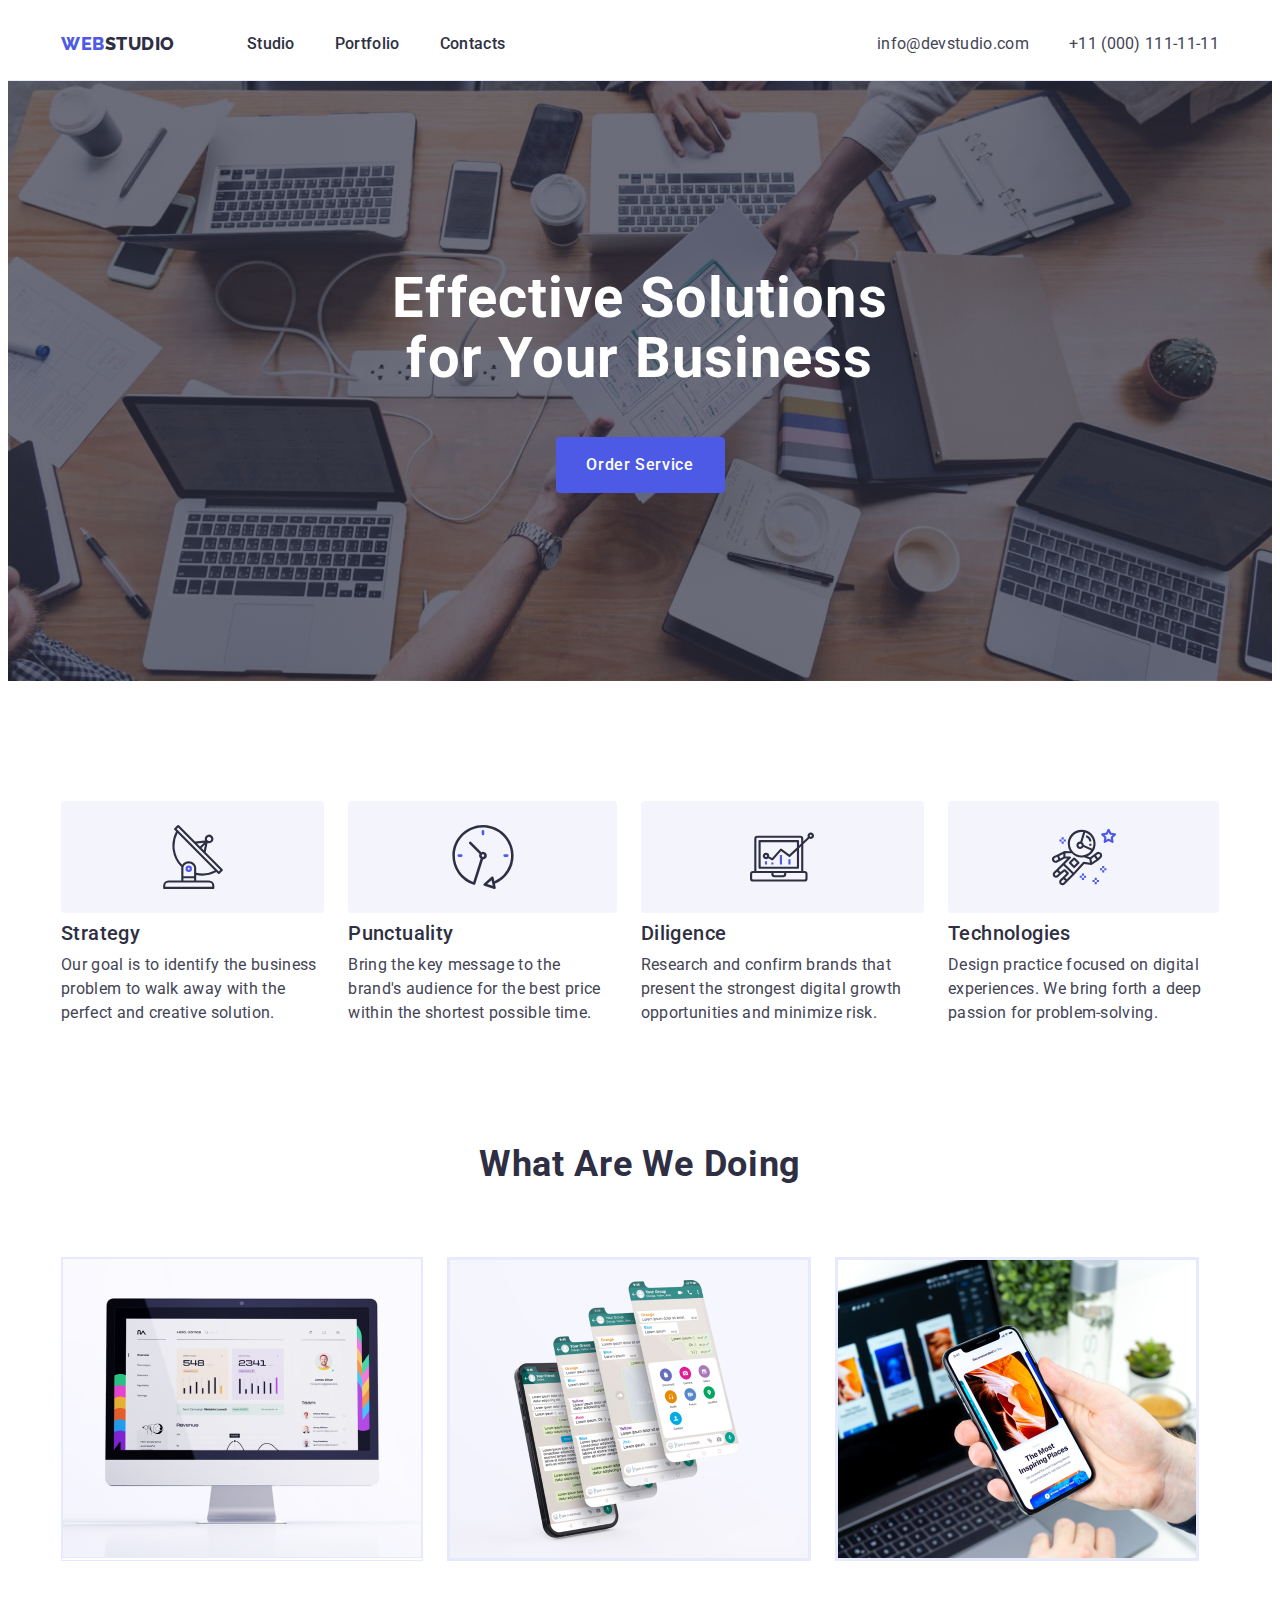
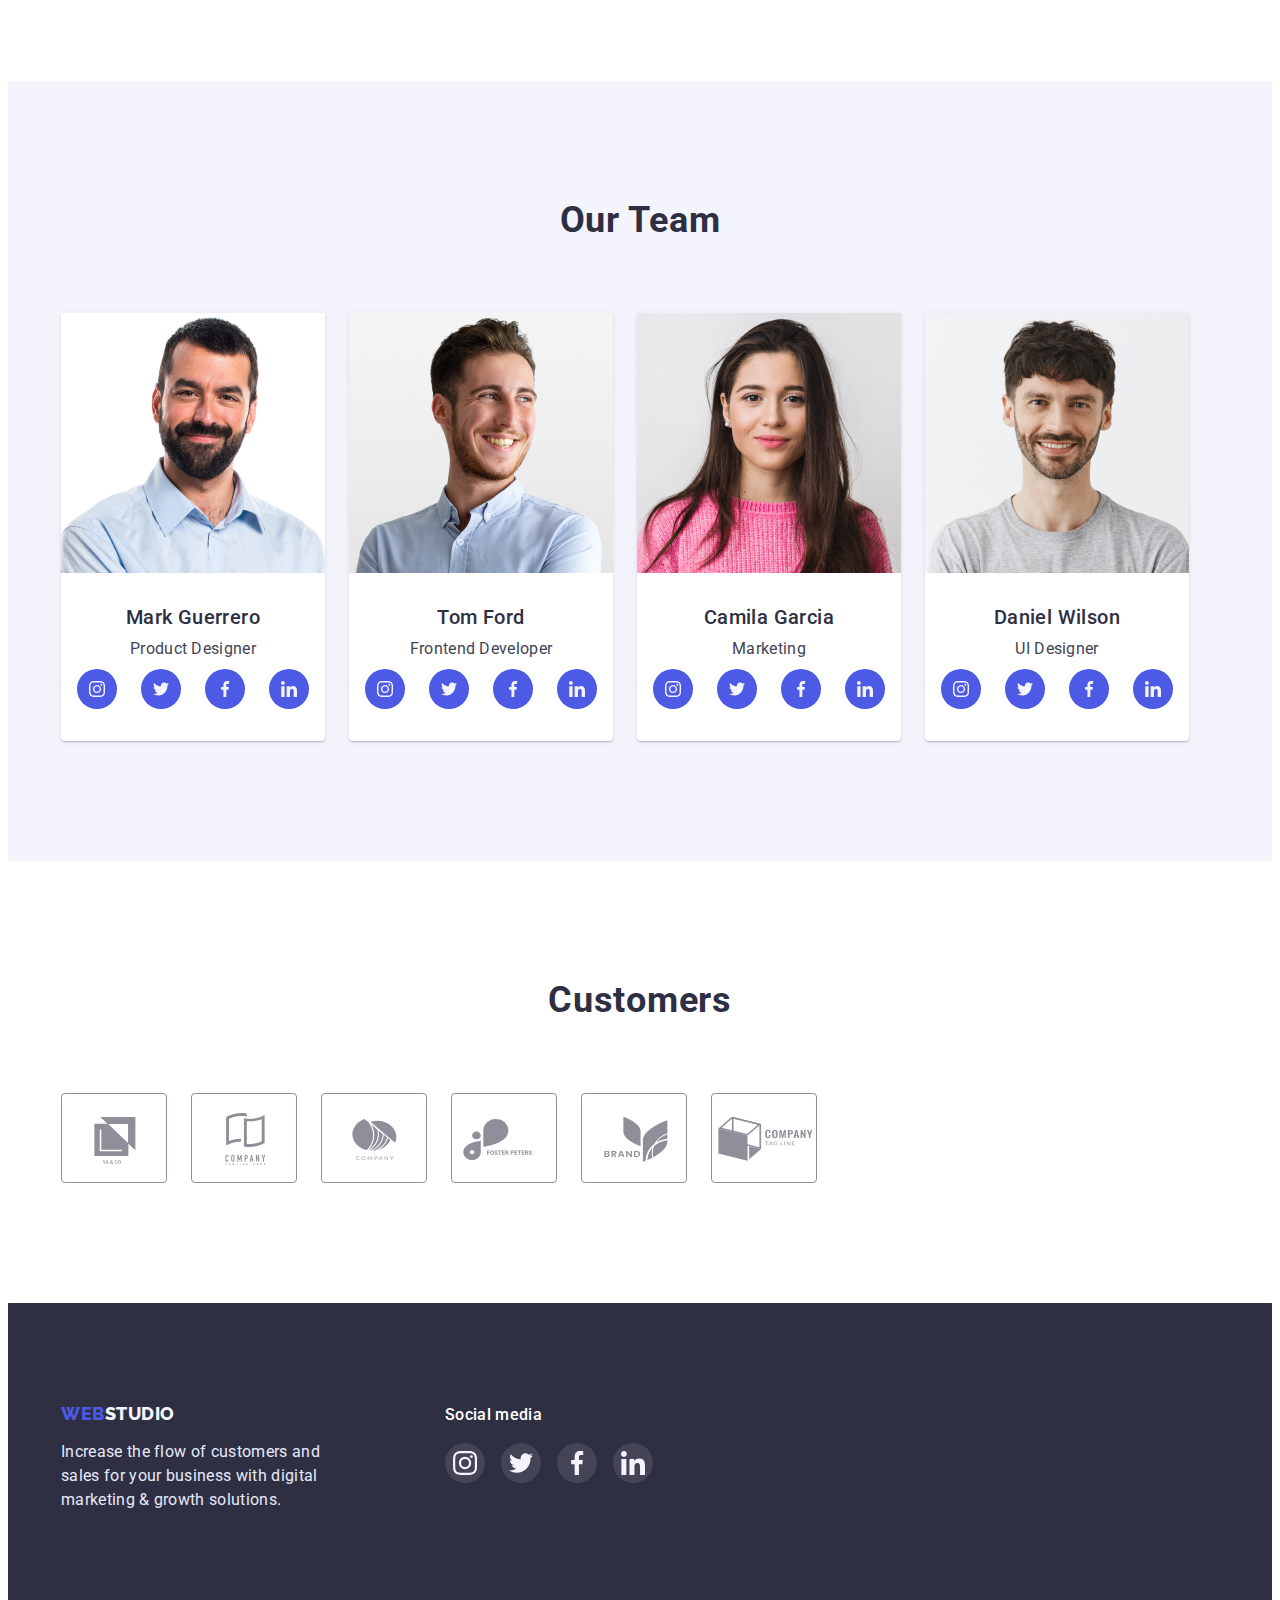
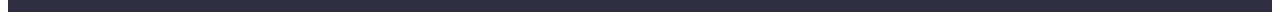
==== index.html @ a01593ac "Initial commit" ====
<!DOCTYPE html>
<html lang="en">
	<head>
		<meta charset="UTF-8" />
		<meta http-equiv="X-UA-Compatible" content="IE=edge" />
		<meta name="viewport" content="width=device-width, initial-scale=1.0" />
		<title>Document</title>
		<link rel="preconnect" href="https://fonts.googleapis.com" />
		<link rel="preconnect" href="https://fonts.gstatic.com" crossorigin />
		<link
			href="https://fonts.googleapis.com/css2?family=Raleway:wght@800&family=Roboto:wght@400;500;700;900&display=swap"
			rel="stylesheet"
		/>
		<link
			rel="stylesheet"
			href="https://cdnjs.cloudflare.com/ajax/libs/modern-normalize/1.1.0/modern-normalize.min.css"
			integrity="sha512-wpPYUAdjBVSE4KJnH1VR1HeZfpl1ub8YT/NKx4PuQ5NmX2tKuGu6U/JRp5y+Y8XG2tV+wKQpNHVUX03MfMFn9Q=="
			crossorigin="anonymous"
			referrerpolicy="no-referrer"
		/>
		<link rel="stylesheet" href="./css/styles.css" />
	</head>

	<body>
		<header class="header">
			<div class="container page-header">
				<nav class="header-nav">
					<a
						href="./index.html"
						class="header-logo-left link main-logo"
						rel="noreferrer noopener"
						>Web<span class="header-logo-right">Studio</span></a
					>
					<ul class="navigation-list list">
						<li class="navigation-item">
							<a href="./index.html" class="navigation-link link"
								>Studio
							</a>
						</li>
						<li class="navigation-item">
							<a href="./portfolio.html" class="navigation-link link">
								Portfolio</a
							>
						</li>
						<li class="navigation-item">
							<a href="" class="navigation-link link">Contacts</a>
						</li>
					</ul>
				</nav>
				<address class="contacts">
					<ul class="contacts-list list">
						<li class="navigation-item">
							<a href="mailto:info@devstudio.com" class="main-link link"
								>info@devstudio.com</a
							>
						</li>
						<li class="navigation-item">
							<a href="tel:+110001111111" class="main-link link"
								>+11 (000) 111-11-11</a
							>
						</li>
					</ul>
				</address>
			</div>
		</header>
		<main>
			<section class="hero">
				<div class="container">
					<h1 class="hero-title">Effective Solutions for Your Business</h1>
					<button type="button" class="hero-btn">Order Service</button>
				</div>
			</section>
			<section class="about">
				<div class="container">
					<h2 class="main-title-about visually-hidden">description</h2>
					<ul class="about-list list">
						<li class="about-item">
							<div class="about-block-for-icon">
								<svg class="about-icon">
									<use
										href="./Images/symbol-defs.svg#icon-group"
									></use>
								</svg>
							</div>
							<h3 class="about-title">Strategy</h3>

							<p class="about-text main-text">
								Our goal is to identify the business problem to walk
								away with the perfect and creative solution.
							</p>
						</li>
						<li class="about-item">
							<div class="about-block-for-icon">
								<svg class="about-icon">
									<use
										href="./Images/symbol-defs.svg#icon-clock"
									></use>
								</svg>
							</div>
							<h3 class="about-title">Punctuality</h3>
							<p class="about-text main-text">
								Bring the key message to the brand's audience for the
								best price within the shortest possible time.
							</p>
						</li>
						<li class="about-item">
							<div class="about-block-for-icon">
								<svg class="about-icon">
									<use
										href="./Images/symbol-defs.svg#icon-diagram"
									></use>
								</svg>
							</div>
							<h3 class="about-title">Diligence</h3>
							<p class="about-text main-text">
								Research and confirm brands that present the strongest
								digital growth opportunities and minimize risk.
							</p>
						</li>
						<li class="about-item">
							<div class="about-block-for-icon">
								<svg class="about-icon">
									<use
										href="./Images/symbol-defs.svg#icon-astronaut"
									></use>
								</svg>
							</div>
							<h3 class="about-title">Technologies</h3>
							<p class="about-text main-text">
								Design practice focused on digital experiences. We bring
								forth a deep passion for problem-solving.
							</p>
						</li>
					</ul>
				</div>
			</section>
			<section class="description">
				<div class="container">
					<h2 class="title-description">What are we doing</h2>
					<ul class="description-list list">
						<li class="description-item">
							<img
								class="description-img"
								src="./images/monitor.jpg"
								alt="monitor"
								width="360"
								height="300"
							/>
						</li>
						<li class="description-item">
							<img
								class="description-item"
								src="./images/menu.jpg"
								alt="aplication"
								width="360"
								height="300"
							/>
						</li>
						<li class="description-item">
							<img
								class="description-item"
								src="./images/telephone.jpg"
								alt="telephone"
								width="360"
								height="300"
							/>
						</li>
					</ul>
				</div>
			</section>
			<section class="team">
				<div class="container">
					<h2 class="title-team">Our Team</h2>
					<ul class="team-list list">
						<li class="team-item">
							<img
								class="team-img"
								src="./images/mark.jpg"
								alt="Product Designer"
								width="264"
								height="260"
							/>

							<div class="team-content">
								<h3 class="team-name">Mark Guerrero</h3>
								<p class="team-position main-text">Product Designer</p>

								<ul class="team-list-social list">
									<li class="team-block-for-icon">
										<a href="" class="team-social-link link"
											><svg class="team-icon">
												<use
													href="./Images/symbol-defs.svg#icon-instagram"
												></use>
											</svg>
										</a>
									</li>
									<li class="team-block-for-icon">
										<a href="" class="team-social-link link">
											<svg class="team-icon">
												<use
													href="./Images/symbol-defs.svg#icon-twitter"
												></use>
											</svg>
										</a>
									</li>
									<li class="team-block-for-icon">
										<a href="" class="team-social-link link"
											><svg class="team-icon">
												<use
													href="./Images/symbol-defs.svg#icon-facebook"
												></use>
											</svg>
										</a>
									</li>
									<li class="team-block-for-icon">
										<a href="" class="team-social-link link"
											><svg class="team-icon">
												<use
													href="./Images/symbol-defs.svg#icon-linkedin"
												></use>
											</svg>
										</a>
									</li>
								</ul>
							</div>
						</li>
						<li class="team-item">
							<img
								class="team-img"
								src="./images/djon.jpg"
								alt="Frontend Developer"
								width="264"
								height="260"
							/>
							<div class="team-content">
								<h3 class="team-name">Tom Ford</h3>
								<p class="team-position main-text">
									Frontend Developer
								</p>

								<ul class="team-list-social list">
									<li class="team-block-for-icon">
										<a href="" class="team-social-link link"
											><svg class="team-icon">
												<use
													href="./Images/symbol-defs.svg#icon-instagram"
												></use>
											</svg>
										</a>
									</li>
									<li class="team-block-for-icon">
										<a href="" class="team-social-link link">
											<svg class="team-icon">
												<use
													href="./Images/symbol-defs.svg#icon-twitter"
												></use>
											</svg>
										</a>
									</li>
									<li class="team-block-for-icon">
										<a href="" class="team-social-link link"
											><svg class="team-icon">
												<use
													href="./Images/symbol-defs.svg#icon-facebook"
												></use>
											</svg>
										</a>
									</li>
									<li class="team-block-for-icon">
										<a href="" class="team-social-link link"
											><svg class="team-icon">
												<use
													href="./Images/symbol-defs.svg#icon-linkedin"
												></use>
											</svg>
										</a>
									</li>
								</ul>
							</div>
						</li>
						<li class="team-item">
							<img
								class="team-img"
								src="./images/camilla.jpg"
								alt="Marketing"
								width="264"
								height="260"
							/>
							<div class="team-content">
								<h3 class="team-name">Camila Garcia</h3>
								<p class="team-position main-text">Marketing</p>

								<ul class="team-list-social list">
									<li class="team-block-for-icon">
										<a href="" class="team-social-link link"
											><svg class="team-icon">
												<use
													href="./Images/symbol-defs.svg#icon-instagram"
												></use>
											</svg>
										</a>
									</li>
									<li class="team-block-for-icon">
										<a href="" class="team-social-link link">
											<svg class="team-icon">
												<use
													href="./Images/symbol-defs.svg#icon-twitter"
												></use>
											</svg>
										</a>
									</li>
									<li class="team-block-for-icon">
										<a href="" class="team-social-link link"
											><svg class="team-icon">
												<use
													href="./Images/symbol-defs.svg#icon-facebook"
												></use>
											</svg>
										</a>
									</li>
									<li class="team-block-for-icon">
										<a href="" class="team-social-link link"
											><svg class="team-icon">
												<use
													href="./Images/symbol-defs.svg#icon-linkedin"
												></use>
											</svg>
										</a>
									</li>
								</ul>
							</div>
						</li>
						<li class="team-item">
							<img
								class="team-img"
								src="./images/denis.jpg"
								alt="Ui Designer"
								width="264"
								height="260"
							/>
							<div class="team-content">
								<h3 class="team-name">Daniel Wilson</h3>
								<p class="team-position main-text">UI Designer</p>

								<ul class="team-list-social list">
									<li class="team-block-for-icon">
										<a href="" class="team-social-link link"
											><svg class="team-icon">
												<use
													href="./Images/symbol-defs.svg#icon-instagram"
												></use>
											</svg>
										</a>
									</li>
									<li class="team-block-for-icon">
										<a href="" class="team-social-link link">
											<svg class="team-icon">
												<use
													href="./Images/symbol-defs.svg#icon-twitter"
												></use>
											</svg>
										</a>
									</li>
									<li class="team-block-for-icon">
										<a href="" class="team-social-link link"
											><svg class="team-icon">
												<use
													href="./Images/symbol-defs.svg#icon-facebook"
												></use>
											</svg>
										</a>
									</li>
									<li class="team-block-for-icon">
										<a href="" class="team-social-link link"
											><svg class="team-icon">
												<use
													href="./Images/symbol-defs.svg#icon-linkedin"
												></use>
											</svg>
										</a>
									</li>
								</ul>
							</div>
						</li>
					</ul>
				</div>
			</section>
			<section class="section-customers">
				<div class="container">
					<h2 class="title-customers">Customers</h2>
					<ul class="customers-list list">
						<li class="customers-item">
							<a href="" class="customers-link link">
								<svg class="customers-icon">
									<use href="./Images/symbol-defs.svg#icon-logo"></use>
								</svg>
							</a>
						</li>
						<li class="customers-item">
							<a href="" class="customers-link link">
								<svg class="customers-icon">
									<use
										href="./Images/symbol-defs.svg#icon-logo-1"
									></use>
								</svg>
							</a>
						</li>
						<li class="customers-item">
							<a href="" class="customers-link link">
								<svg class="customers-icon">
									<use
										href="./Images/symbol-defs.svg#icon-logo-2"
									></use>
								</svg>
							</a>
						</li>
						<li class="customers-item">
							<a href="" class="customers-link link">
								<svg class="customers-icon">
									<use
										href="./Images/symbol-defs.svg#icon-logo-3"
									></use>
								</svg>
							</a>
						</li>
						<li class="customers-item">
							<a href="" class="customers-link link">
								<svg class="customers-icon">
									<use
										href="./Images/symbol-defs.svg#icon-logo-4"
									></use>
								</svg>
							</a>
						</li>
						<li class="customers-item">
							<a href="" class="customers-link link">
								<svg class="customers-icon">
									<use
										href="./Images/symbol-defs.svg#icon-logo-5"
									></use>
								</svg>
							</a>
						</li>
					</ul>
				</div>
			</section>
		</main>
		<footer class="footer">
			<div class="container flex-for-footer">
				<div class="footer-block">
					<a
						class="footer-leftside-logo link main-logo"
						href="./index.html"
						target="_blank"
						rel="noreferrer noopener"
						>Web<span class="footer-rightside-logo">Studio</span></a
					>
					<p class="footer-text">
						Increase the flow of customers and sales for your business
						with digital marketing & growth solutions.
					</p>
				</div>
				<div>
					<h3 class="title-social">Social media</h3>
					<ul class="footer-list list">
						<li>
							<a href="" class="footer-social-link link"
								><svg class="footer-icon">
									<use
										href="./Images/symbol-defs.svg#icon-instagram"
									></use>
								</svg>
							</a>
						</li>
						<li>
							<a href="" class="footer-social-link link">
								<svg class="footer-icon">
									<use
										href="./Images/symbol-defs.svg#icon-twitter"
									></use>
								</svg>
							</a>
						</li>
						<li>
							<a href="" class="footer-social-link link"
								><svg class="footer-icon">
									<use
										href="./Images/symbol-defs.svg#icon-facebook"
									></use>
								</svg>
							</a>
						</li>
						<li>
							<a href="" class="footer-social-link link"
								><svg class="footer-icon">
									<use
										href="./Images/symbol-defs.svg#icon-linkedin"
									></use>
								</svg>
							</a>
						</li>
					</ul>
				</div>
			</div>
		</footer>
	</body>
</html>
---- css/styles.css ----
:root {
	--color-iris: #4d5ae5;
	--color-ocean: #404bbf;
	--color-navy-blue: #2e2f42;
	--color-green: #31d0aa;
	--color-slate: #434455;
	--color-light-slate: #8e8f99;
	--color-cornflower: #e7e9fc;
	--color-cloud: #f4f4fd;
	--color-navy-blue-modal: #2e2f42;
	--color-grey: #2e2f42;
	--color-white: #ffffff;
}
h1,
h2,
h3,
h4,
h5,
h6,
p {
	margin-top: 0;
	margin-bottom: 0;
}
ul {
	margin-top: 0;
	margin-bottom: 0;
	padding-left: 0;
}
img {
	display: block;
	max-width: 100%;
	height: auto;
}
button {
	cursor: pointer;
}
.container {
	width: 1158px;
	margin-left: auto;
	margin-right: auto;
	padding-left: 15px;
	padding-right: 15px;
}
.visually-hidden {
	position: absolute;
	width: 1px;
	height: 1px;
	margin: -1px;
	border: 0;
	padding: 0;
	white-space: nowrap;
	clip-path: inset(100%);
	clip: rect(0 0 0 0);
	overflow: hidden;
}
body {
	font-family: 'Roboto', sans-serif;
	color: #434455;
}
.link {
	text-decoration: none;
}
.list {
	list-style: none;
}
/*                main-class         */
.main-logo {
	font-family: Raleway, sans-serif;
	font-weight: 800;
	font-size: 18px;
	line-height: 1.17;

	letter-spacing: 0.03em;
	text-transform: uppercase;
	color: var(--color-iris);
}

.main-text {
	font-weight: 400;
	font-size: 16px;
	line-height: 1.5;
	letter-spacing: 0.02em;
	color: var(--color-slate);
}
/*          header */
.page-header {
	display: flex;
	align-items: center;
}
.header {
	border-bottom: 1px solid var(--color-cornflower);
}
.header-nav {
	display: flex;
	align-items: center;
}
.header-logo-right {
	font-family: Raleway, sans-serif;
	font-weight: 800;
	font-size: 18px;
	line-height: 1.17;

	letter-spacing: 0.03em;
	text-transform: uppercase;
	color: var(--color-navy-blue);
}
.navigation-list {
	display: flex;
	margin-left: 72px;
}
.navigation-item:not(:last-child) {
	margin-right: 40px;
}
.mail {
	margin-right: 40px;
}

.navigation-link {
	font-weight: 500;
	font-size: 16px;
	line-height: 1.5;
	letter-spacing: 0.02em;
	color: var(--color-navy-blue);
	display: inline-block;
	padding-top: 24px;
	padding-bottom: 24px;
}
.navigation-link:hover,
.navigation-link:focus,
.navigation-link:active {
	color: var(--color-ocean);
}
.current {
	color: var(--color-cornflower);
}
.contacts {
	font-style: normal;
	margin-left: auto;
}
.contacts-list {
	display: flex;
}
.main-link {
	font-weight: 400;

	font-size: 16px;
	line-height: 1.5;
	letter-spacing: 0.02em;
	color: var(--color-slate);
}
.main-link:hover,
.main-link:focus,
.main-link:active {
	color: var(--color-ocean);
}
/*           Hero         */
.hero {
	text-align: center;
	background-color: var(--color-navy-blue-modal);
	max-width: 1440px;
	margin: 0 auto;
	padding-top: 188px;
	padding-bottom: 188px;
	background-image: linear-gradient(
			rgba(46, 47, 66, 0.7),
			rgba(46, 47, 66, 0.7)
		),
		url(../Images/people-office.jpg);
	background-size: cover;
	background-position: center;
}
.hero-title {
	font-weight: 700;
	font-size: 56px;
	line-height: 1.07;
	letter-spacing: 0.02em;
	color: var(--color-white);
	width: 496px;
	margin: 0 auto 48px auto;
}

.hero-btn {
	font-family: inherit;

	font-weight: 500;
	font-size: 16px;
	line-height: 1.5;

	letter-spacing: 0.04em;
	color: var(--color-white);
	background-color: var(--color-iris);
	cursor: pointer;
	width: 169px;
	height: 56px;
	border: none;
	border-radius: 4px;
}
.hero-btn:hover,
.hero-btn:focus,
.hero-btn:active {
	background-color: var(--color-ocean);
	color: var(--color-white);
}
/*              main           */
.about {
	padding-top: 120px;
	padding-bottom: 120px;
}
.about-item {
	max-width: calc((100%-72px) / 4);
}
.about-list {
	display: flex;
	gap: 24px;
}

.about-title {
	font-weight: 500;
	font-size: 20px;
	line-height: 1.2;
	letter-spacing: 0.02em;
	color: var(--color-navy-blue);
	margin-bottom: 8px;
}
.about-block-for-icon {
	display: flex;

	justify-content: center;
	align-items: center;
	height: 112px;
	background-color: var(--color-cloud);
	margin-bottom: 8px;
	border-radius: 4px;
}
.about-icon {
	width: 64px;
	height: 64px;
}
.description {
	padding-bottom: 120px;
}
.title-description {
	font-style: normal;
	font-weight: 700;
	font-size: 36px;
	line-height: 1.11;
	text-align: center;
	letter-spacing: 0.02em;
	text-transform: capitalize;
	color: var(--color-navy-blue);
	margin-bottom: 72px;
}

.description-list {
	display: flex;
	gap: 24px;
}
.description-item {
	border: 1px solid var(--color-cornflower);
}
.team {
	padding-top: 120px;
	padding-bottom: 120px;
	background-color: var(--color-cloud);
}
.team-item {
	width: calc((100%-3 * 24) / 4);
	box-shadow: 0px 1px 6px rgba(46, 47, 66, 0.08),
		0px 1px 1px rgba(46, 47, 66, 0.16), 0px 2px 1px rgba(46, 47, 66, 0.08);
}
.title-team {
	font-style: normal;
	font-weight: 700;
	font-size: 36px;
	line-height: 1.11;
	text-align: center;
	letter-spacing: 0.02em;
	text-transform: capitalize;
	color: var(--color-navy-blue);
	margin-bottom: 72px;
}
.team-list {
	display: flex;

	gap: 24px;
}
.team-item {
	background-color: var(--color-white);
	border-radius: 0px 0px 4px 4px;
}
.team-content {
	text-align: center;
	padding-top: 32px;
	padding-bottom: 32px;
}
.team-name {
	font-style: normal;
	font-weight: 500;
	font-size: 20px;
	line-height: 1.2;
	margin-bottom: 8px;
	letter-spacing: 0.02em;
	color: var(--color-navy-blue);
}
.team-list-social {
	margin-top: 8px;
	display: flex;
	justify-content: center;
	gap: 24px;
}

.team-social-link {
	display: flex;
	width: 40px;
	height: 40px;
	background-color: var(--color-iris);
	border-radius: 50%;

	align-items: center;
	justify-content: center;
}
.team-social-link:hover,
.team-social-link:focus {
	background-color: var(--color-ocean);
}
.team-icon {
	width: 16px;
	height: 16px;
	fill: var(--color-cloud);
}

.section-customers {
	padding-top: 120px;
	padding-bottom: 120px;
}
.title-customers {
	font-family: 'Roboto';
	font-style: normal;
	font-weight: 700;
	font-size: 36px;
	line-height: 1.11;
	text-align: center;
	letter-spacing: 0.02em;
	color: var(--color-navy-blue);
}
.customers-list {
	display: flex;
	align-items: flex-start;
	margin-top: 72px;
	gap: 24px;
}
.customers-item {
	width: calc((100%-120px) / 6);
}
.customers-link {
	display: flex;

	height: 88px;
	justify-content: center;
	align-items: center;
	border: 1px solid var(--color-light-slate);
	border-radius: 4px;
}
.customers-link:hover,
.customers-link:focus {
	border-color: var(--color-ocean);
}
.customers-link:hover .customers-icon {
	fill: var(--color-ocean);
}
.customers-icon {
	width: 104px;
	height: 56px;
	fill: var(--color-light-slate);
}

/*         Footer       */
.footer {
	background-color: var(--color-navy-blue);
	padding-top: 100px;
	padding-bottom: 100px;
}
.footer-block {
	width: 264px;
}
.footer-rightside-logo {
	font-family: Raleway, sans-serif;
	font-style: normal;
	font-weight: 800;
	font-size: 18px;
	line-height: 1.17;

	letter-spacing: 0.03em;
	text-transform: uppercase;
	color: var(--color-cloud);
}
.flex-for-footer {
	display: flex;
}
.footer-text {
	font-weight: 400;
	font-size: 16px;
	line-height: 1.5;
	letter-spacing: 0.02em;
	color: var(--color-cornflower);

	margin-top: 16px;
}
.title-social {
	font-family: 'Roboto';
	font-style: normal;
	font-weight: 500;
	font-size: 16px;
	line-height: 1.5;
	letter-spacing: 0.02em;
	color: var(--color-white);
	margin-bottom: 16px;
}
.footer-list {
	display: flex;
	justify-content: center;
	gap: 16px;
}
.footer-block {
	margin-right: 120px;
}
.footer-social-link {
	display: flex;
	width: 40px;
	height: 40px;
	background-color: rgba(255, 255, 255, 0.1);
	border-radius: 50%;

	align-items: center;
	justify-content: center;
}
.footer-social-link:hover,
.footer-social-link:focus {
	background-color: var(--color-green);
}
.footer-icon {
	width: 24px;
	height: 24px;
	fill: var(--color-cloud);
}
/*             portfolio       */
.section-menu {
	padding-top: 96px;
	padding-bottom: 120px;
}
.menu-list {
	display: flex;
	margin-bottom: 72px;
	gap: 24px;
	justify-content: center;
}

.menu-btn {
	font-family: Roboto, sans-serif;
	font-style: normal;
	font-weight: 500;
	font-size: 16px;
	line-height: 1.5;
	letter-spacing: 0.04em;
	color: var(--color-iris);
	background-color: var(--color-cloud);
	cursor: pointer;
	border: 1px solid var(--color-cornflower);
	border-radius: 4px;
	padding: 12px 24px;
}
.menu-btn:hover,
.menu-btn:focus,
.menu-btn:active {
	color: var(--color-white);
	background-color: var(--color-ocean);
	box-shadow: 0px 4px 4px rgba(0, 0, 0, 0.25);
	border-color: var(--color-ocean);
}
.menu-cards-item {
	max-width: calc((100%-48) / 3);
}

.cards-content {
	padding-left: 16px;
	padding-top: 32px;
	padding-bottom: 32px;
	border: 1px solid var(--color-cornflower);
	border-top: none;
}
.menu-list-cards {
	display: flex;
	flex-wrap: wrap;
	column-gap: 24px;
	row-gap: 48px;
}
.menu-title-cards {
	font-weight: 500;
	font-size: 20px;
	line-height: 1.2;
	letter-spacing: 0.02em;
	color: var(--color-navy-blue);
	margin-bottom: 8px;
}
.menu-cards-link:hover,
.menu-cards-link:focus {
	display: block;
	box-shadow: 0px 1px 6px rgba(46, 47, 66, 0.08),
		0px 1px 1px rgba(46, 47, 66, 0.16), 0px 2px 1px rgba(46, 47, 66, 0.08);
}
.menu-link:hover,
.menu-link:focus,
.menu-link:active {
	color: var(--color-ocean);
}
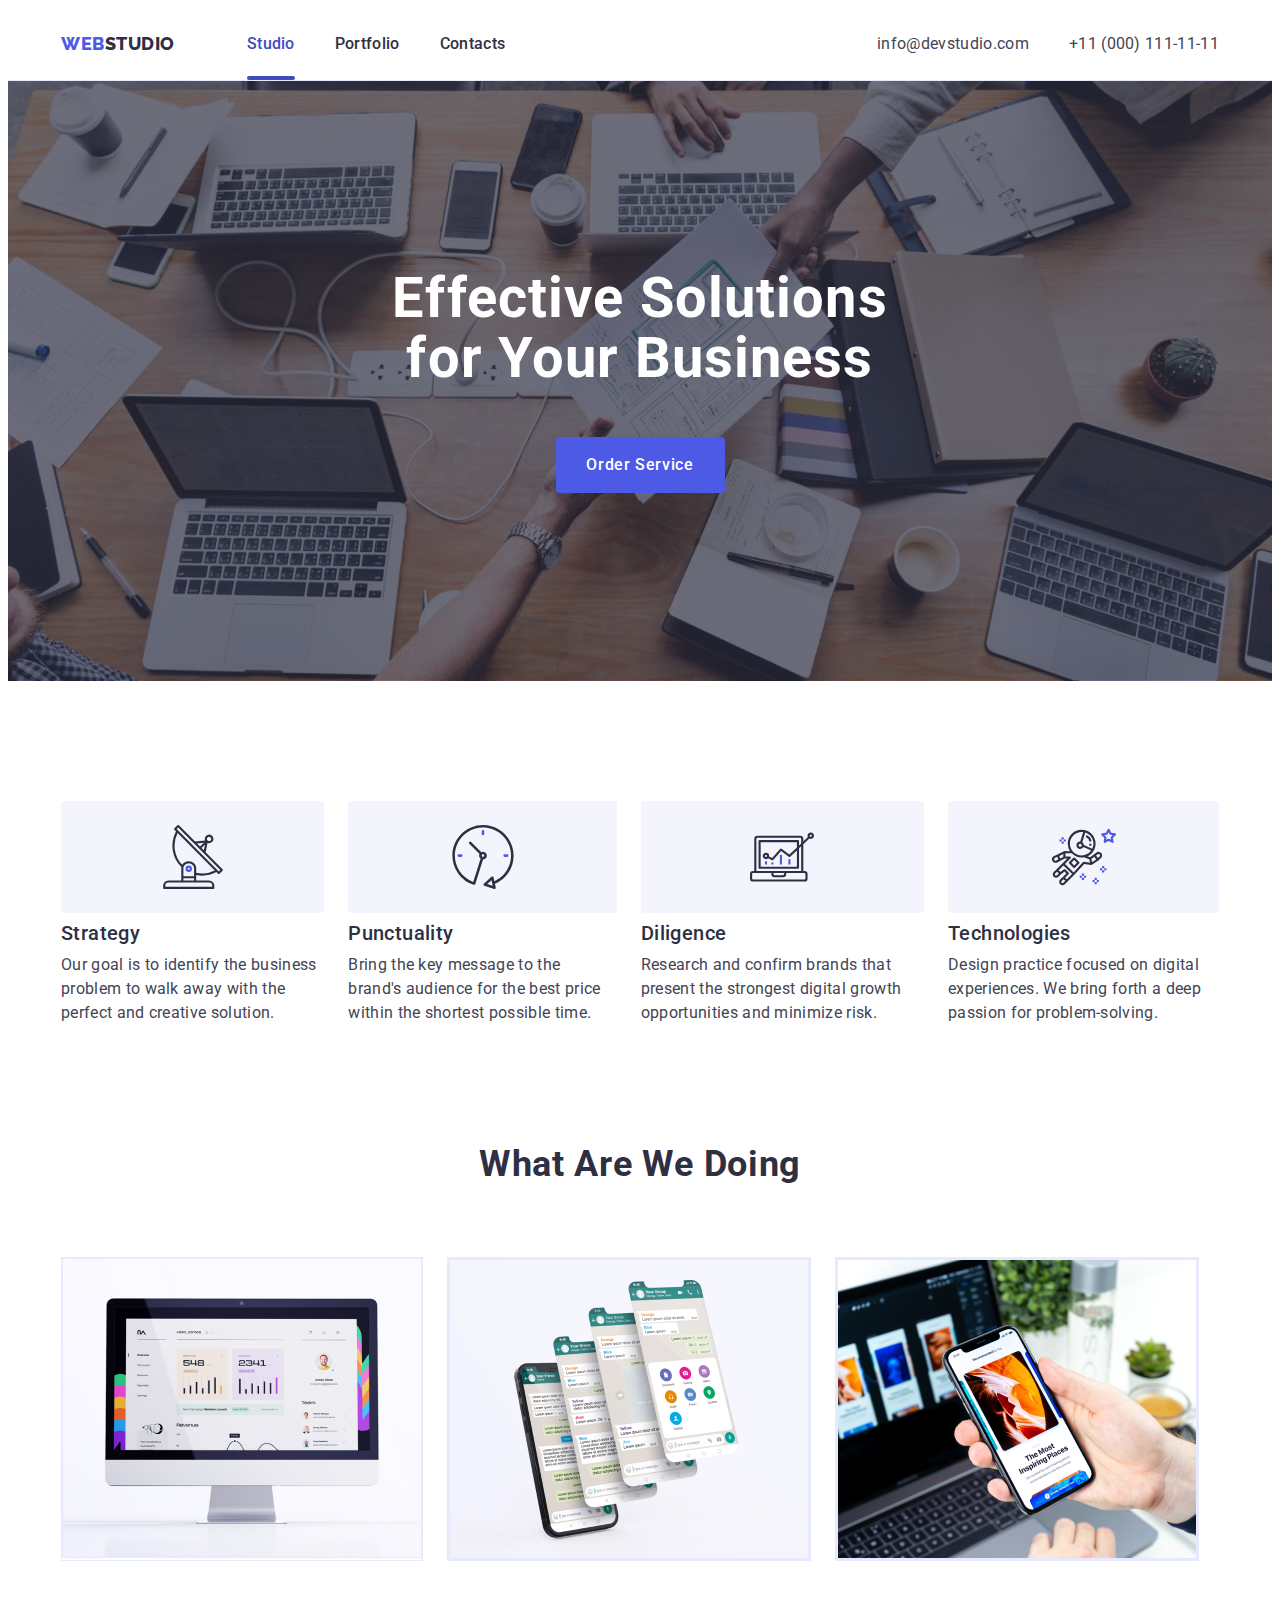
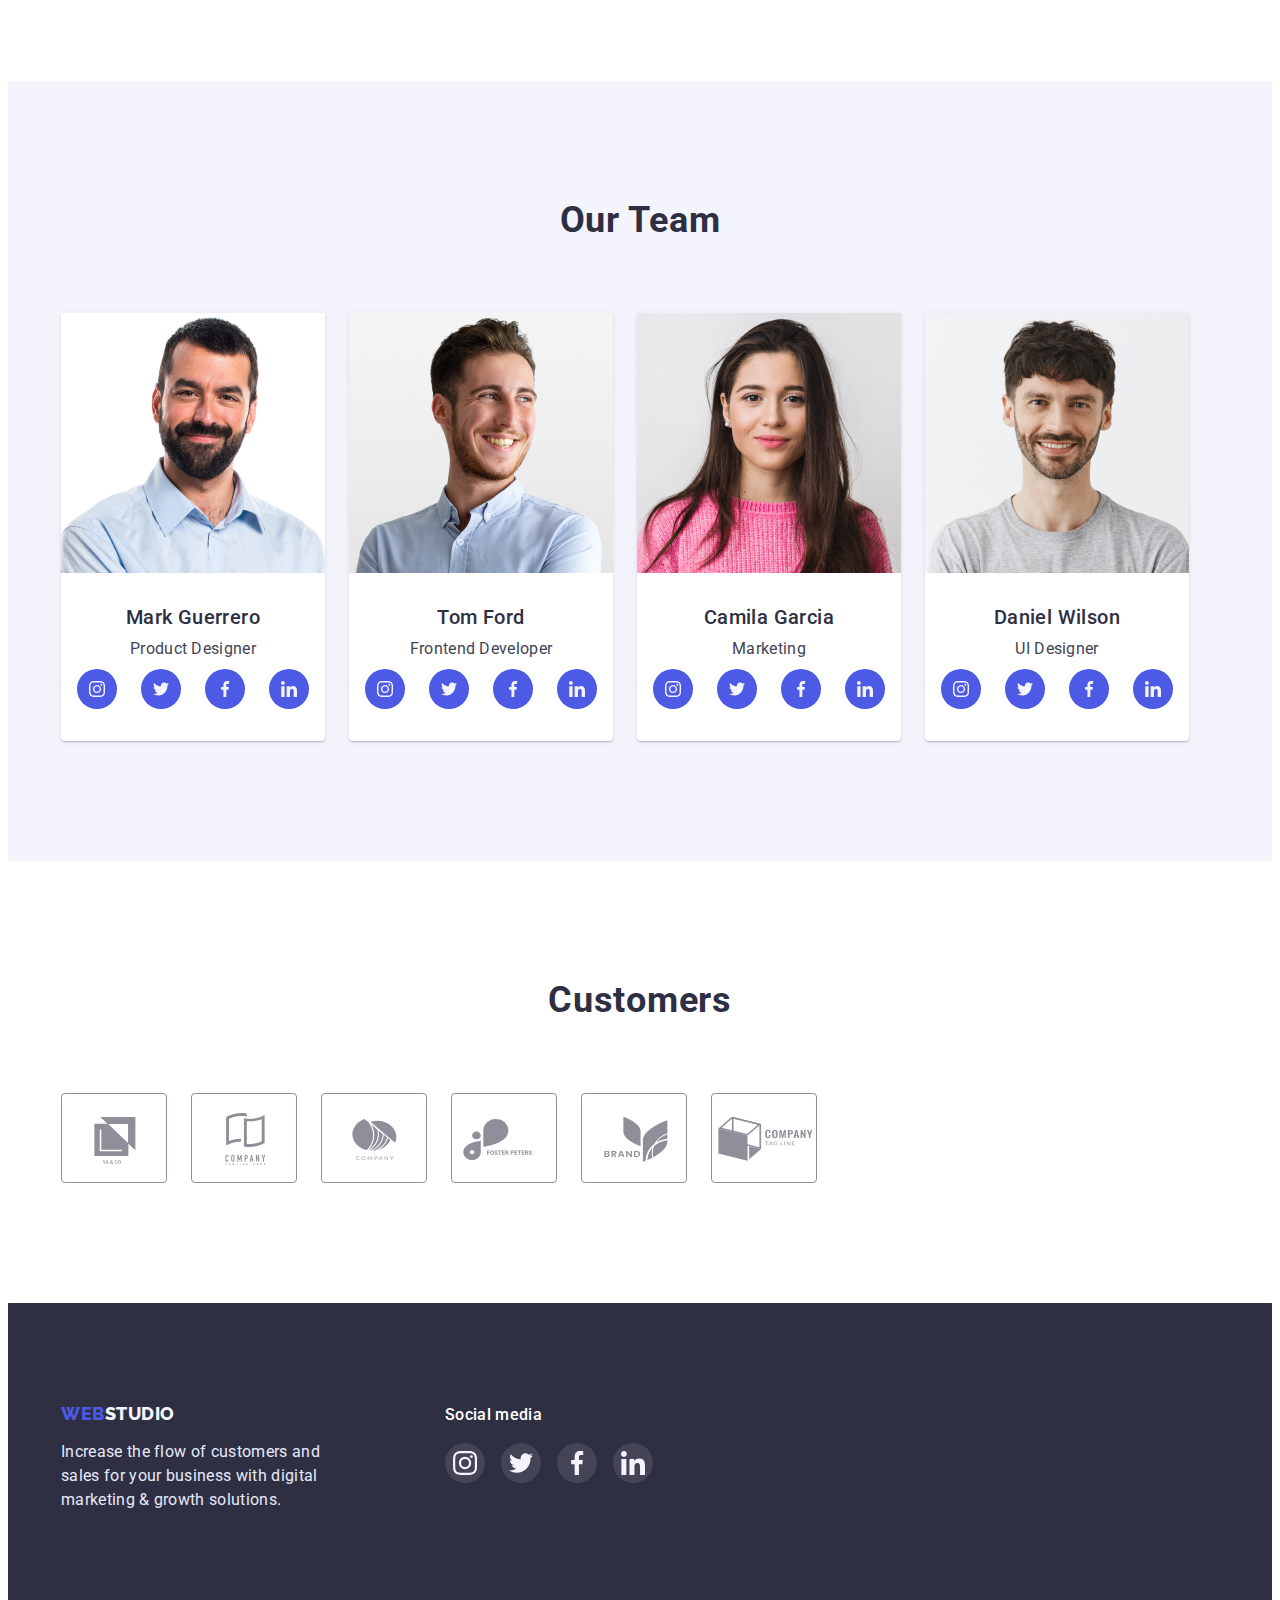
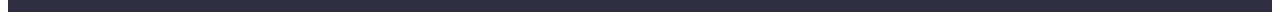
==== commit 73564122: "first try" ====
--- a/index.html
+++ b/index.html
@@ -33,7 +33,7 @@
 					>
 					<ul class="navigation-list list">
 						<li class="navigation-item">
-							<a href="./index.html" class="navigation-link link"
+							<a href="./index.html" class="navigation-link link current"
 								>Studio
 							</a>
 						</li>
@@ -67,7 +67,9 @@
 			<section class="hero">
 				<div class="container">
 					<h1 class="hero-title">Effective Solutions for Your Business</h1>
-					<button type="button" class="hero-btn">Order Service</button>
+					<button type="button" class="hero-btn" data-modal-open>
+						Order Service
+					</button>
 				</div>
 			</section>
 			<section class="about">
@@ -287,6 +289,7 @@
 								width="264"
 								height="260"
 							/>
+
 							<div class="team-content">
 								<h3 class="team-name">Camila Garcia</h3>
 								<p class="team-position main-text">Marketing</p>
@@ -504,5 +507,15 @@
 				</div>
 			</div>
 		</footer>
+		<div class="backdrop is-hidden" data-modal>
+			<div class="modal">
+				<button type="button" class="button-close" data-modal-close>
+					<svg class="icon-modal-close">
+						<use href="./Images/symbol-defs.svg#icon-close"></use>
+					</svg>
+				</button>
+			</div>
+		</div>
+		<script src="./js/modal.js"></script>
 	</body>
 </html>
--- a/css/styles.css
+++ b/css/styles.css
@@ -116,6 +116,7 @@
 }
 
 .navigation-link {
+	position: relative;
 	font-weight: 500;
 	font-size: 16px;
 	line-height: 1.5;
@@ -124,6 +125,7 @@
 	display: inline-block;
 	padding-top: 24px;
 	padding-bottom: 24px;
+	transition: color 250ms cubic-bezier(0.4, 0, 0.2, 1);
 }
 .navigation-link:hover,
 .navigation-link:focus,
@@ -131,8 +133,20 @@
 	color: var(--color-ocean);
 }
 .current {
-	color: var(--color-cornflower);
-}
+	color: var(--color-ocean);
+}
+.current::after {
+	position: absolute;
+	left: 0px;
+	bottom: 0px;
+	content: '';
+	display: inline-block;
+	width: 100%;
+	height: 4px;
+	background-color: var(--color-ocean);
+	border-radius: 2px;
+}
+
 .contacts {
 	font-style: normal;
 	margin-left: auto;
@@ -147,6 +161,7 @@
 	line-height: 1.5;
 	letter-spacing: 0.02em;
 	color: var(--color-slate);
+	transition: color 250ms cubic-bezier(0.4, 0, 0.2, 1);
 }
 .main-link:hover,
 .main-link:focus,
@@ -194,12 +209,12 @@
 	height: 56px;
 	border: none;
 	border-radius: 4px;
+	transition: background-color 250ms cubic-bezier(0.4, 0, 0.2, 1);
 }
 .hero-btn:hover,
 .hero-btn:focus,
 .hero-btn:active {
 	background-color: var(--color-ocean);
-	color: var(--color-white);
 }
 /*              main           */
 .about {
@@ -318,6 +333,7 @@
 
 	align-items: center;
 	justify-content: center;
+	transition: background-color 250ms cubic-bezier(0.4, 0, 0.2, 1);
 }
 .team-social-link:hover,
 .team-social-link:focus {
@@ -360,6 +376,7 @@
 	align-items: center;
 	border: 1px solid var(--color-light-slate);
 	border-radius: 4px;
+	transition: border-color 250ms cubic-bezier(0.4, 0, 0.2, 1);
 }
 .customers-link:hover,
 .customers-link:focus {
@@ -372,6 +389,7 @@
 	width: 104px;
 	height: 56px;
 	fill: var(--color-light-slate);
+	transition: fill 250ms cubic-bezier(0.4, 0, 0.2, 1);
 }
 
 /*         Footer       */
@@ -433,6 +451,7 @@
 
 	align-items: center;
 	justify-content: center;
+	transition: background-color 250ms cubic-bezier(0.4, 0, 0.2, 1);
 }
 .footer-social-link:hover,
 .footer-social-link:focus {
@@ -468,6 +487,10 @@
 	border: 1px solid var(--color-cornflower);
 	border-radius: 4px;
 	padding: 12px 24px;
+	transition: color 250ms cubic-bezier(0.4, 0, 0.2, 1),
+		box-shadow 250ms cubic-bezier(0.4, 0, 0.2, 1),
+		background-color 250ms cubic-bezier(0.4, 0, 0.2, 1),
+		border-color 250ms cubic-bezier(0.4, 0, 0.2, 1);
 }
 .menu-btn:hover,
 .menu-btn:focus,
@@ -502,14 +525,112 @@
 	color: var(--color-navy-blue);
 	margin-bottom: 8px;
 }
+.menu-cards-link {
+	display: block;
+	transition: box-shadow 250ms cubic-bezier(0.4, 0, 0.2, 1);
+}
 .menu-cards-link:hover,
 .menu-cards-link:focus {
-	display: block;
 	box-shadow: 0px 1px 6px rgba(46, 47, 66, 0.08),
 		0px 1px 1px rgba(46, 47, 66, 0.16), 0px 2px 1px rgba(46, 47, 66, 0.08);
 }
+.menu-cards-link:hover .menu-cards-overlay,
+.menu-cards-link:focus .menu-cards-overlay {
+	transform: translateY(0);
+}
+.menu-link {
+	transition: color 250ms cubic-bezier(0.4, 0, 0.2, 1);
+}
+
 .menu-link:hover,
 .menu-link:focus,
 .menu-link:active {
 	color: var(--color-ocean);
 }
+.menu-cards-thumb {
+	position: relative;
+	overflow: hidden;
+}
+.menu-cards-overlay {
+	top: 0px;
+	left: 0px;
+	position: absolute;
+	width: 100%;
+	height: 100%;
+	background-color: #404bbf;
+	transform: translateY(100%);
+
+	transition: transform 250ms cubic-bezier(0.4, 0, 0.2, 1), opacity 250ms;
+}
+.menu-text {
+	font-family: 'Roboto';
+	font-style: normal;
+	font-weight: 400;
+	font-size: 16px;
+	line-height: 1.5;
+	letter-spacing: 0.02em;
+	color: var(--color-cloud);
+	padding-top: 40px;
+	padding-left: 32px;
+	padding-right: 32px;
+}
+.backdrop {
+	top: 0px;
+	left: 0px;
+	position: fixed;
+	width: 100%;
+	height: 100%;
+	background: rgba(46, 47, 66, 0.4);
+	opacity: 1;
+	visibility: visible;
+	transition: visibility 250ms cubic-bezier(0.4, 0, 0.2, 1),
+		opacity 250ms cubic-bezier(0.4, 0, 0.2, 1);
+}
+.is-hidden {
+	visibility: hidden;
+	opacity: 0;
+	pointer-events: none;
+}
+.modal {
+	position: absolute;
+	top: 50%;
+	left: 50%;
+	transform: translate(-50%, -50%);
+	width: 408px;
+	height: 576px;
+	background: #fcfcfc;
+	box-shadow: 0px 1px 1px rgba(0, 0, 0, 0.14), 0px 1px 3px rgba(0, 0, 0, 0.12),
+		0px 2px 1px rgba(0, 0, 0, 0.2);
+	border-radius: 4px;
+}
+.icon-modal-close {
+	width: 8px;
+	height: 8px;
+	fill: var(--color-navy-blue);
+	transition: fill 250ms cubic-bezier(0.4, 0, 0.2, 1);
+}
+.button-close {
+	position: absolute;
+	top: 24px;
+	right: 24px;
+	padding: 0px;
+	align-items: center;
+	justify-content: center;
+	display: flex;
+	width: 24px;
+	height: 24px;
+	border-radius: 50%;
+	background: var(--color-cornflower);
+	border: 1px solid rgba(0, 0, 0, 0.1);
+	transition: background-color 250ms cubic-bezier(0.4, 0, 0.2, 1),
+		border-color 250ms cubic-bezier(0.4, 0, 0.2, 1);
+}
+.button-close:hover,
+.button-close:focus {
+	background-color: var(--color-ocean);
+	border-color: var(--color-ocean);
+}
+.button-close:hover .icon-modal-close,
+.button-close:focus .icon-modal-close {
+	fill: var(--color-cloud);
+}
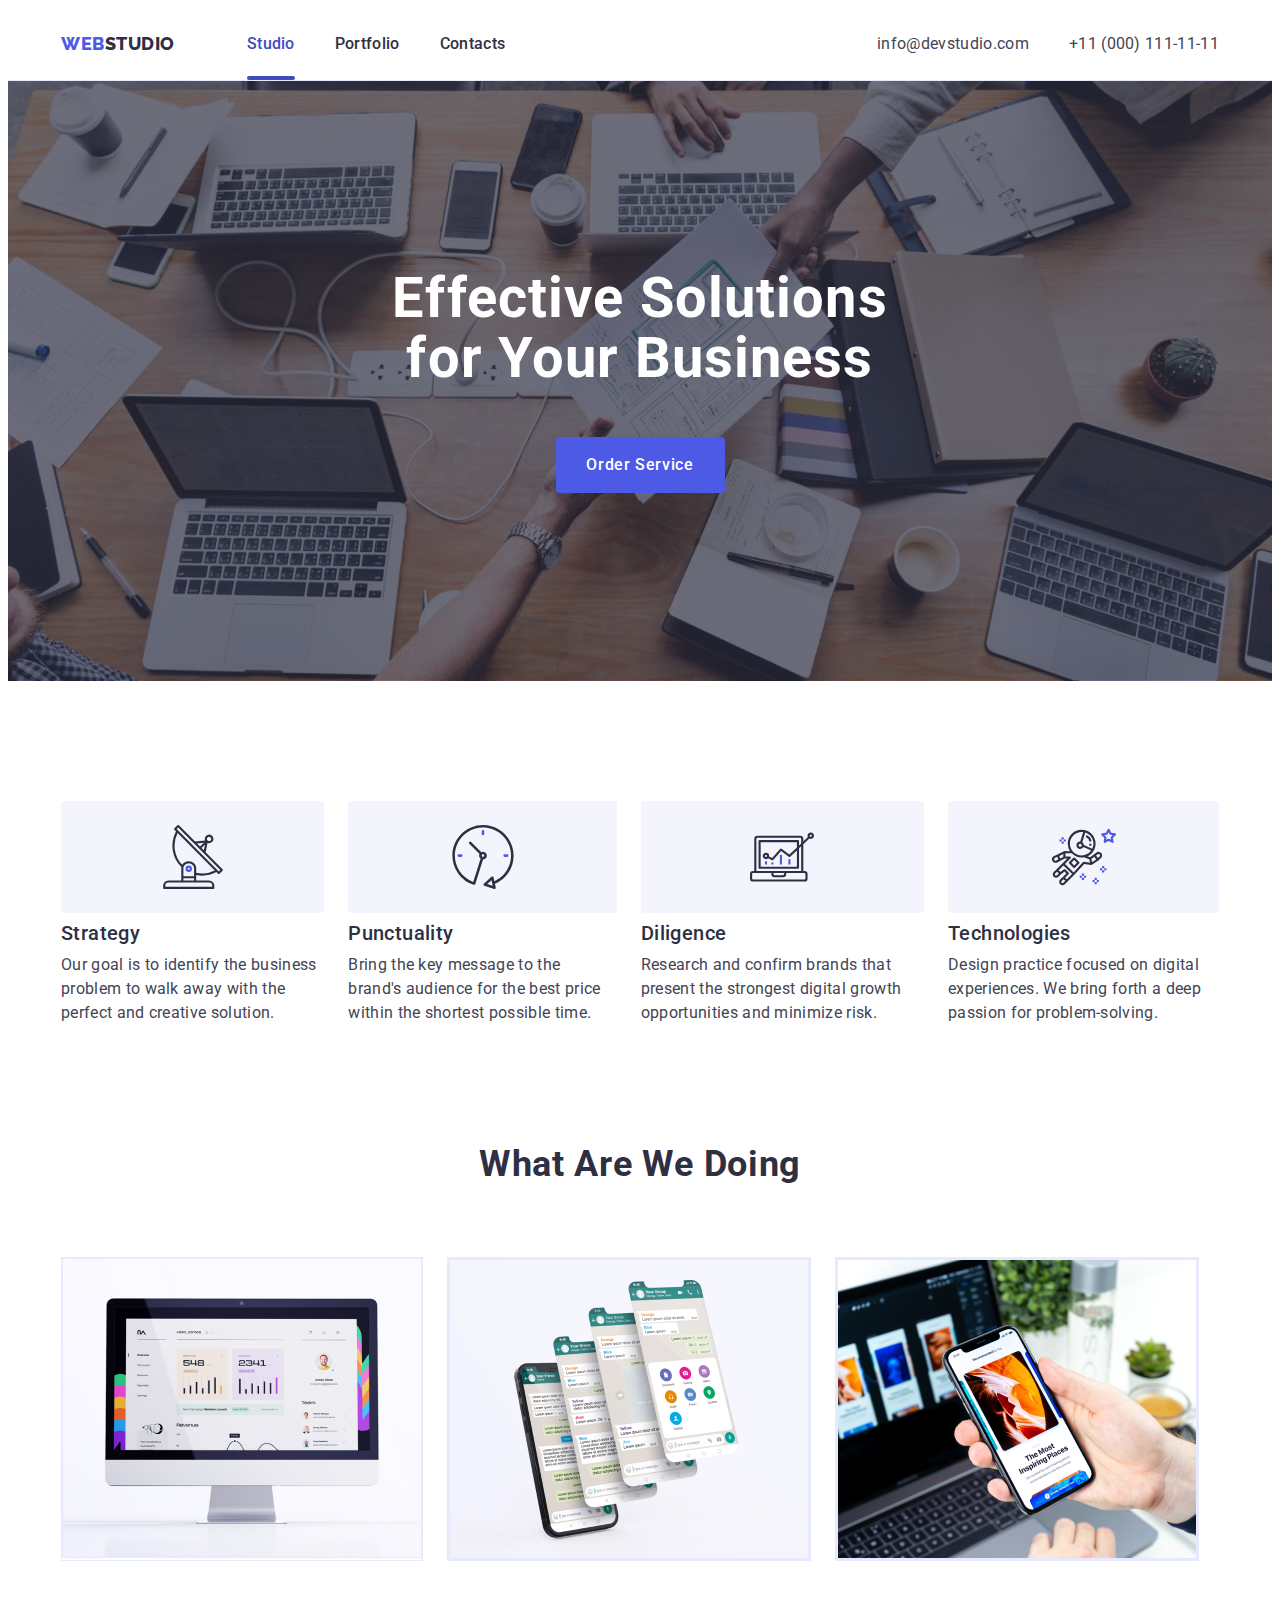
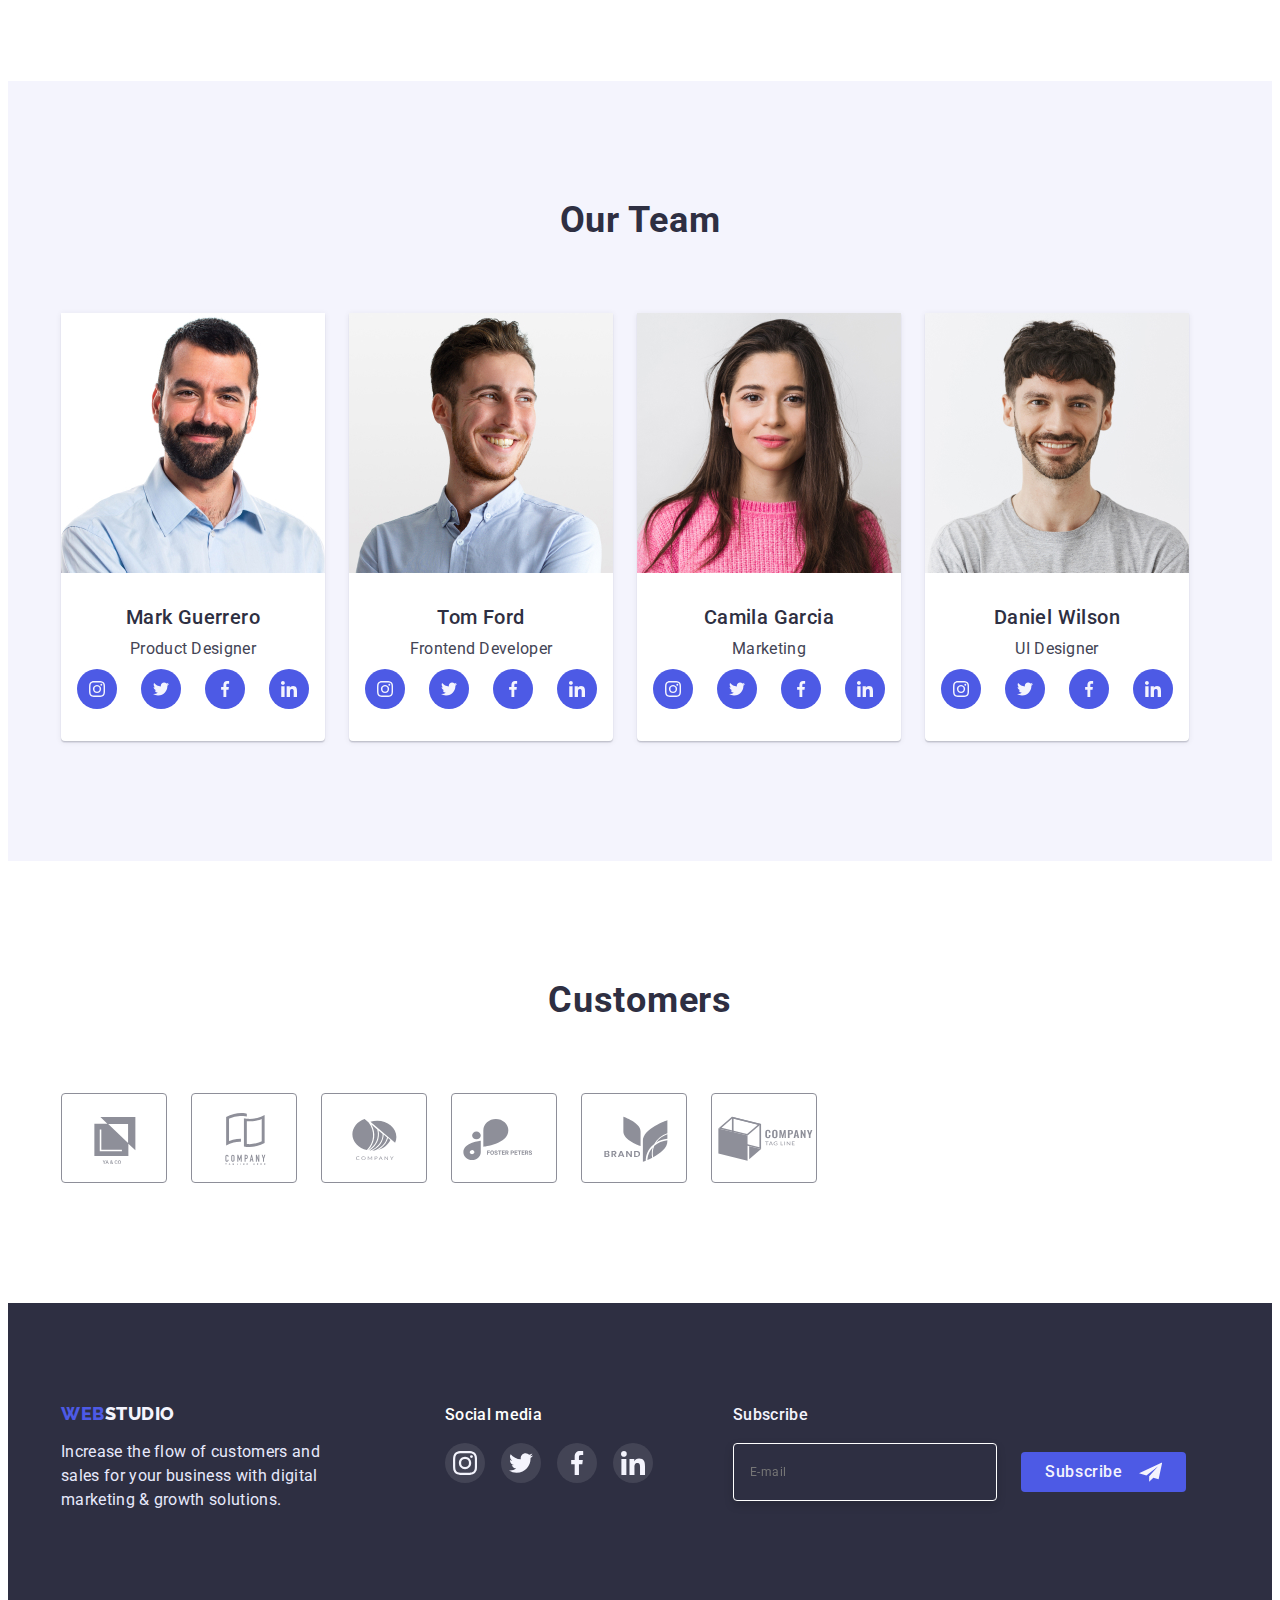
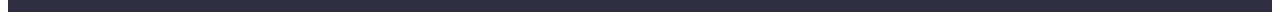
==== commit 88ec881b: "aa" ====
--- a/index.html
+++ b/index.html
@@ -505,6 +505,23 @@
 						</li>
 					</ul>
 				</div>
+				<form class="form-footer">
+					<h2 class="title-form">Subscribe</h2>
+					<div class="wraper-for-form-footer">
+						<input
+							type="email"
+							name="user-email"
+							class="input-for-email"
+							placeholder="E-mail"
+						/>
+						<button type="submit" class="button-subscribe-footer">
+							Subscribe
+							<svg class="icon-button-subscribe">
+								<use href="./Images/symbol-defs.svg#icon-submit"></use>
+							</svg>
+						</button>
+					</div>
+				</form>
 			</div>
 		</footer>
 		<div class="backdrop is-hidden" data-modal>
@@ -514,6 +531,64 @@
 						<use href="./Images/symbol-defs.svg#icon-close"></use>
 					</svg>
 				</button>
+				<p class="title-for-modal-form">
+					Leave your contacts and we will call you back
+				</p>
+				<form class="form-for-modal">
+					<label class="label-main"
+						><span class="text-main">Name</span>
+						<div class="thumb-for-form-modal">
+							<input type="text" name="user-name" class="input-main" />
+							<svg class="icon-for-form-in-modal">
+								<use href="./Images/symbol-defs.svg#icon-person"></use>
+							</svg>
+						</div>
+					</label>
+					<label class="label-main"
+						><span class="text-main">Phone</span>
+						<div class="thumb-for-form-modal">
+							<input type="tel" name="user-phone" class="input-main" />
+							<svg class="icon-for-form-in-modal">
+								<use href="./Images/symbol-defs.svg#icon-phone"></use>
+							</svg>
+						</div>
+					</label>
+					<label class="label-main"
+						><span class="text-main">Email</span>
+
+						<div class="thumb-for-form-modal">
+							<input type="email" name="user-email" class="input-main" />
+							<svg class="icon-for-form-in-modal">
+								<use href="./Images/symbol-defs.svg#icon-email"></use>
+							</svg>
+						</div>
+					</label>
+					<label class=""
+						><span class="text-main">Comment</span>
+						<textarea
+							name="user-comment"
+							class="text-area"
+							placeholder="Text input"
+						></textarea>
+					</label>
+					<label class="label-policy"
+						><input
+							type="checkbox"
+							name="privacy-policy"
+							class="input-policy"
+						/>
+						<span class="fake-chekbox"
+							><svg class="icon-policy">
+								<use href="./Images/symbol-defs.svg#icon-vector"></use>
+							</svg>
+						</span>
+						<span class="text-policy"
+							>I accept the terms and conditions of the &nbsp;
+						</span>
+						<a href="" class="link-policy">Privacy Policy</a>
+					</label>
+					<button type="submit" class="button-send">Send</button>
+				</form>
 			</div>
 		</div>
 		<script src="./js/modal.js"></script>
--- a/css/styles.css
+++ b/css/styles.css
@@ -117,6 +117,7 @@
 
 .navigation-link {
 	position: relative;
+
 	font-weight: 500;
 	font-size: 16px;
 	line-height: 1.5;
@@ -552,31 +553,31 @@
 	overflow: hidden;
 }
 .menu-cards-overlay {
-	top: 0px;
-	left: 0px;
+	top: 0;
+	left: 0;
 	position: absolute;
 	width: 100%;
 	height: 100%;
-	background-color: #404bbf;
+	background-color: var(--color-iris);
 	transform: translateY(100%);
-
-	transition: transform 250ms cubic-bezier(0.4, 0, 0.2, 1), opacity 250ms;
-}
-.menu-text {
-	font-family: 'Roboto';
-	font-style: normal;
-	font-weight: 400;
-	font-size: 16px;
-	line-height: 1.5;
-	letter-spacing: 0.02em;
-	color: var(--color-cloud);
 	padding-top: 40px;
 	padding-left: 32px;
 	padding-right: 32px;
+	transition: transform 250ms cubic-bezier(0.4, 0, 0.2, 1), opacity 250ms;
+	overflow: auto;
+}
+.menu-text {
+	font-family: 'Roboto';
+	font-style: normal;
+	font-weight: 400;
+	font-size: 16px;
+	line-height: 1.5;
+	letter-spacing: 0.02em;
+	color: var(--color-cloud);
 }
 .backdrop {
-	top: 0px;
-	left: 0px;
+	top: 0;
+	left: 0;
 	position: fixed;
 	width: 100%;
 	height: 100%;
@@ -595,13 +596,15 @@
 	position: absolute;
 	top: 50%;
 	left: 50%;
-	transform: translate(-50%, -50%);
+	transform: translate(-50%, -50%) scale(1);
+	padding: 72px 24px 24px 24px;
 	width: 408px;
-	height: 576px;
+
 	background: #fcfcfc;
 	box-shadow: 0px 1px 1px rgba(0, 0, 0, 0.14), 0px 1px 3px rgba(0, 0, 0, 0.12),
 		0px 2px 1px rgba(0, 0, 0, 0.2);
 	border-radius: 4px;
+	transition: transform 250ms cubic-bezier(0.4, 0, 0.2, 1);
 }
 .icon-modal-close {
 	width: 8px;
@@ -634,3 +637,245 @@
 .button-close:focus .icon-modal-close {
 	fill: var(--color-cloud);
 }
+/* FORM Footer */
+.form-footer {
+	width: 453px;
+	margin-left: 80px;
+}
+.title-form {
+	font-family: 'Roboto';
+	font-style: normal;
+	font-weight: 500;
+	font-size: 16px;
+	line-height: 1.5;
+	letter-spacing: 0.02em;
+	color: var(--color-cloud);
+	margin-bottom: 16px;
+}
+
+.input-for-email {
+	border: 1px solid #ffffff;
+	filter: drop-shadow(0px 4px 4px rgba(0, 0, 0, 0.15));
+	border-radius: 4px;
+	width: 264px;
+	height: 40px;
+	background-color: var(--color-navy-blue);
+	padding: 8px 16px;
+	font-family: 'Roboto';
+	font-style: normal;
+	font-weight: 400;
+	font-size: 12px;
+	line-height: 2;
+	letter-spacing: 0.04em;
+	color: var(--color-cloud);
+}
+.input-for-email:focus {
+	border-color: var(--color-iris);
+	outline: none;
+}
+
+.wraper-for-form-footer {
+	display: flex;
+	align-items: center;
+}
+.button-subscribe-footer {
+	display: inline-flex;
+	align-items: center;
+	gap: 16px;
+	font-family: 'Roboto';
+	font-style: normal;
+	height: 40px;
+	font-weight: 500;
+	font-size: 16px;
+	line-height: 1.5;
+	background-color: var(--color-iris);
+	letter-spacing: 0.04em;
+	color: var(--color-cloud);
+	border-radius: 4px;
+	border: none;
+	padding: 8px 24px;
+	transition: background-color 250ms cubic-bezier(0.4, 0, 0.2, 1);
+	min-width: 165px;
+	margin-left: 24px;
+}
+.button-subscribe-footer:hover,
+.button-subscribe-footer:focus {
+	background-color: var(--color-ocean);
+}
+
+.icon-button-subscribe {
+	width: 24px;
+	height: 24px;
+	fill: var(--color-cloud);
+}
+/* Form Modal */
+.form-for-modal {
+	display: flex;
+	flex-direction: column;
+}
+.title-for-modal-form {
+	font-family: 'Roboto';
+	font-style: normal;
+	font-weight: 500;
+	font-size: 16px;
+	line-height: 1.5;
+	text-align: center;
+	letter-spacing: 0.02em;
+	color: var(--color-navy-blue);
+	margin-bottom: 16px;
+}
+.label-main {
+	margin-bottom: 8px;
+}
+
+.text-main {
+	font-family: 'Roboto';
+	font-style: normal;
+	font-weight: 400;
+	font-size: 12px;
+	line-height: 1.17;
+	letter-spacing: 0.04em;
+	color: var(--color-light-slate);
+	display: inline-block;
+	margin-bottom: 4px;
+}
+.input-main {
+	width: 100%;
+	height: 40px;
+	border: 1px solid rgba(46, 47, 66, 0.4);
+	border-radius: 4px;
+	padding: 11px 38px;
+	transition: border-color 250ms cubic-bezier(0.4, 0, 0.2, 1);
+	background: #fcfcfc;
+}
+.text-area {
+	width: 100%;
+	resize: none;
+	height: 120px;
+	padding: 8px 16px;
+	border: 1px solid rgba(46, 47, 66, 0.4);
+	border-radius: 4px;
+	transition: border-color 250ms cubic-bezier(0.4, 0, 0.2, 1);
+	background-color: #fcfcfc;
+}
+.text-area:focus {
+	border-color: var(--color-iris);
+	outline: none;
+}
+.text-area::placeholder {
+	font-family: 'Roboto';
+	font-style: normal;
+	font-weight: 400;
+	font-size: 12px;
+	line-height: 1.17;
+	letter-spacing: 0.04em;
+	color: rgba(46, 47, 66, 0.4);
+}
+.label-policy {
+	margin-top: 16px;
+	margin-bottom: 24px;
+	width: 100%;
+}
+.button-send {
+	padding: 16px 32px;
+	background-color: var(--color-iris);
+	border: none;
+	box-shadow: 0px 4px 4px rgba(0, 0, 0, 0.15);
+	border-radius: 4px;
+	width: 169px;
+	margin: 0px auto;
+	font-family: 'Roboto';
+	font-style: normal;
+	font-weight: 500;
+	font-size: 16px;
+	line-height: 1.5;
+	letter-spacing: 0.04em;
+	color: var(--color-cloud);
+	transition: background-color 250ms cubic-bezier(0.4, 0, 0.2, 1);
+}
+.button-send:hover,
+.button-send:focus {
+	background-color: var(--color-ocean);
+}
+.icon-for-form-in-modal {
+	width: 18px;
+	height: 24px;
+	fill: var(--color-navy-blue);
+	position: absolute;
+	top: 50%;
+	left: 16px;
+	transform: translateY(-50%);
+	transition: fill 250ms cubic-bezier(0.4, 0, 0.2, 1);
+}
+.thumb-for-form-modal {
+	position: relative;
+}
+.input-main:focus {
+	border-color: var(--color-iris);
+	outline: none;
+}
+.input-main:focus + .icon-for-form-in-modal {
+	fill: var(--color-iris);
+}
+.label-policy {
+	display: flex;
+	align-items: center;
+}
+.input-policy {
+	position: absolute;
+	width: 1px;
+	height: 1px;
+	margin: -1px;
+	border: 0;
+	padding: 0;
+	white-space: nowrap;
+	clip-path: inset(100%);
+	clip: rect(0 0 0 0);
+	overflow: hidden;
+}
+.text-policy {
+	font-family: 'Roboto';
+	font-style: normal;
+	font-weight: 400;
+	font-size: 12px;
+	line-height: 1.17;
+	letter-spacing: 0.04em;
+	color: var(--color-light-slate);
+}
+.link-policy {
+	font-family: 'Roboto';
+	font-style: normal;
+	font-weight: 400;
+	font-size: 12px;
+	line-height: 1.17;
+	letter-spacing: 0.04em;
+	color: var(--color-iris);
+}
+.fake-chekbox {
+	display: flex;
+	align-items: center;
+	justify-content: center;
+	margin-right: 8px;
+	width: 16px;
+	height: 16px;
+	border: 1px solid rgba(46, 47, 66, 0.4);
+	border-radius: 2px;
+	border-color: var(--color-navy-blue);
+	transition: background-color 250ms cubic-bezier(0.4, 0, 0.2, 1);
+}
+.icon-policy {
+	width: 10px;
+	height: 8px;
+	fill: transparent;
+	transition: fill 250ms cubic-bezier(0.4, 0, 0.2, 1);
+}
+.input-policy:checked + span {
+	border: none;
+	background-color: var(--color-ocean);
+}
+.input-policy:checked + span .icon-policy {
+	fill: var(--color-cloud);
+}
+.input-policy:focus + span {
+	border-color: var(--color-ocean);
+}
